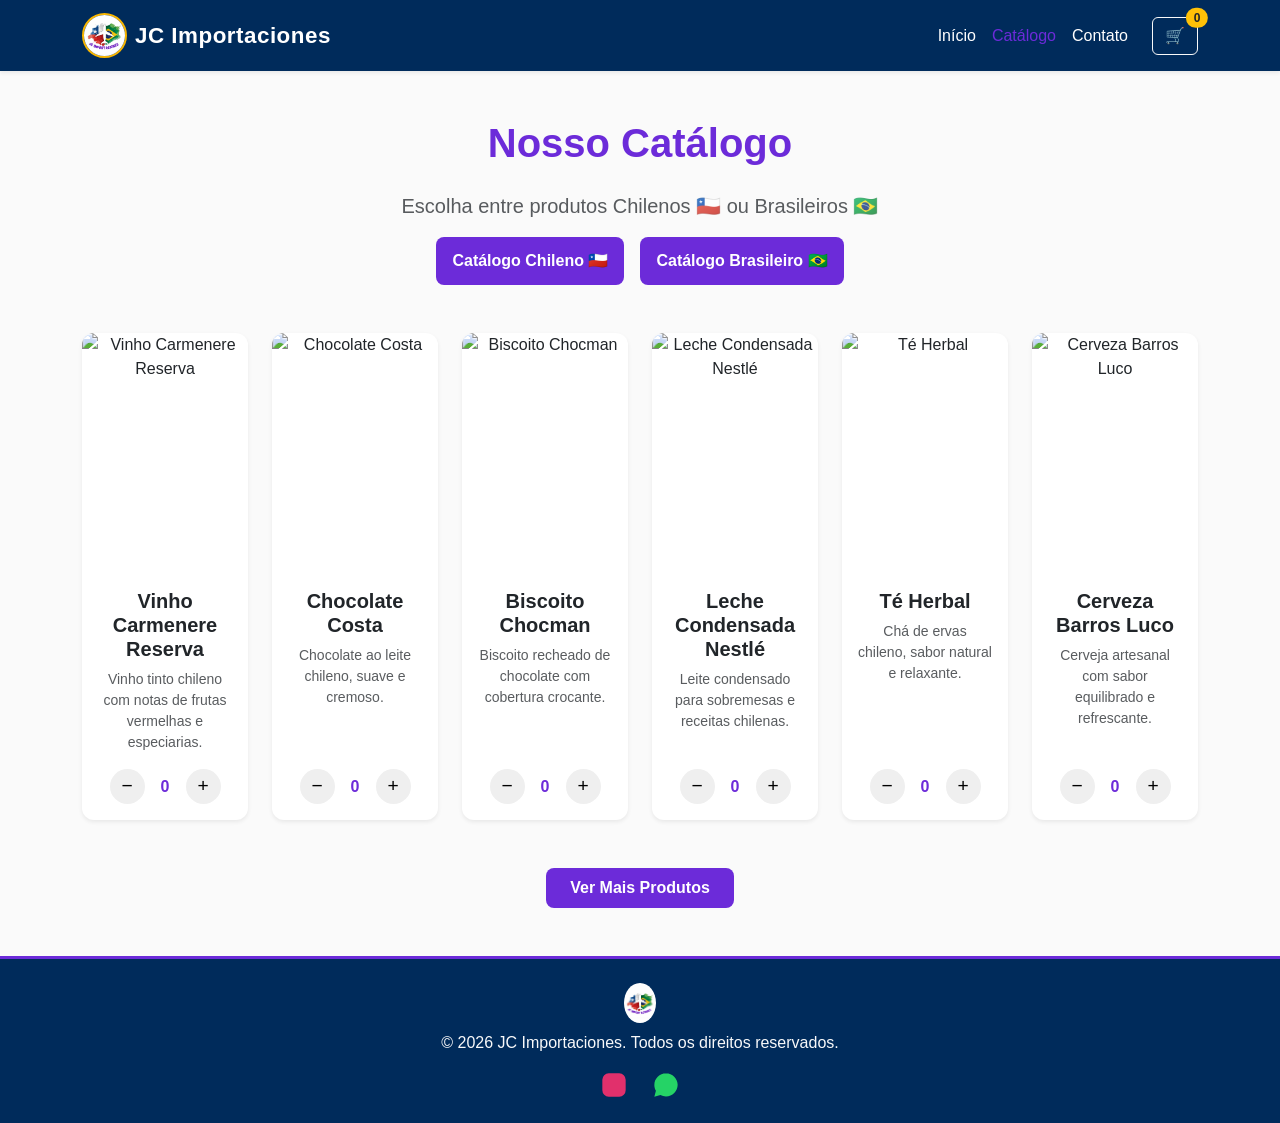
==== catalogo.html @ a4d787ed "Primeira versão do site JC importaciones" ====
<!DOCTYPE html>
<html lang="pt-br">
<head>
  <meta charset="UTF-8">
  <meta name="viewport" content="width=device-width, initial-scale=1.0">
  <title>Catálogo | JC Importaciones</title>
  <meta name="description" content="Catálogo de produtos importados e exportados entre Brasil e Chile. JC Importaciones — confiança, qualidade e logística eficiente.">
  <link href="https://cdn.jsdelivr.net/npm/bootstrap@5.3.3/dist/css/bootstrap.min.css" rel="stylesheet">
  <link rel="stylesheet" href="css/style.css">
  <style>
    /* Botões de quantidade redondos */
    .qtd-plus,
    .qtd-minus {
      width: 35px;
      height: 35px;
      border-radius: 50%;
      border: none;
      display: inline-flex;
      align-items: center;
      justify-content: center;
      font-size: 1.2rem;
      cursor: pointer;
      transition: transform 0.1s;
    }
    .qtd-plus:hover,
    .qtd-minus:hover { transform: scale(1.1); }

    .qtd { display: inline-block; min-width: 25px; text-align: center; }

    /* Badge do card */
    .card-badge {
      position: absolute;
      top: 8px;
      right: 8px;
      background-color: #FFC107;
      color: #000;
      width: 22px;
      height: 22px;
      border-radius: 50%;
      display: flex;
      align-items: center;
      justify-content: center;
      font-size: 0.8rem;
      font-weight: bold;
      pointer-events: none;
    }
    .catalogo-card { position: relative; }
  </style>
</head>
<body>

  <!-- NAVBAR -->
  <nav class="navbar navbar-expand-lg navbar-dark bg-azul shadow-sm sticky-top">
    <div class="container">
      <a class="navbar-brand d-flex align-items-center" href="index.html">
        <img src="img/JC importaciones.jpeg" alt="JC Imports" height="45" class="me-2 logo-redondo">
        <strong>JC Importaciones</strong>
      </a>
      <button class="navbar-toggler" type="button" data-bs-toggle="collapse" data-bs-target="#navbarNav">
        <span class="navbar-toggler-icon"></span>
      </button>
      <div class="collapse navbar-collapse" id="navbarNav">
        <ul class="navbar-nav ms-auto align-items-center">
          <li class="nav-item"><a class="nav-link" href="index.html">Início</a></li>
          <li class="nav-item"><a class="nav-link active" href="catalogo.html">Catálogo</a></li>
          <li class="nav-item"><a class="nav-link" href="contato.html">Contato</a></li>
          <li class="nav-item">
            <button class="btn btn-outline-light ms-3 position-relative" id="abrirCarrinho" data-bs-toggle="modal" data-bs-target="#modalCarrinho">
              🛒
              <span class="position-absolute top-0 start-100 translate-middle badge rounded-pill bg-warning text-dark" id="cartCount">0</span>
            </button>
          </li>
        </ul>
      </div>
    </div>
  </nav>

  <!-- CATÁLOGO -->
  <section class="py-5 bg-fundo text-center">
    <div class="container">
      <h1 class="text-roxo mb-4 fw-bold">Nosso Catálogo</h1>
      <p class="lead text-muted">Escolha entre produtos <strong>Chilenos 🇨🇱</strong> ou <strong>Brasileiros 🇧🇷</strong></p>
      <div class="d-flex justify-content-center gap-3 mb-4">
        <button id="btnChile" class="btn btn-amarelo px-3">Catálogo Chileno 🇨🇱</button>
        <button id="btnBrasil" class="btn btn-amarelo px-3">Catálogo Brasileiro 🇧🇷</button>
      </div>
      <div id="catalogo" class="row mt-4 g-4"></div>
      <div class="mt-5">
        <button id="verMais" class="btn btn-amarelo px-4 py-2" style="display:none;">Ver Mais Produtos</button>
      </div>
    </div>
  </section>

  <!-- MODAL CARRINHO -->
  <div class="modal fade" id="modalCarrinho" tabindex="-1" aria-labelledby="modalCarrinhoLabel" aria-hidden="true">
    <div class="modal-dialog modal-dialog-centered modal-lg">
      <div class="modal-content">
        <div class="modal-header bg-azul text-light">
          <h5 class="text-roxo mb-4 fw-bold" id="modalCarrinhoLabel">🛒 Seu Carrinho</h5>
          <button type="button" class="btn-close btn-close-white" data-bs-dismiss="modal" aria-label="Fechar"></button>
        </div>
        <div class="modal-body">
          <div id="cartItems"></div>
          <p class="text-muted mt-3" id="emptyCartMsg">Seu carrinho está vazio.</p>
        </div>
        <div class="modal-footer d-flex justify-content-between">
          <div><strong>Total de Itens:</strong> <span id="cartTotalItens">0</span></div>
          <div>
            <button id="limparCarrinho" class="btn btn-secondary">Limpar</button>
            <button id="sendWhatsapp" class="btn btn-amarelo">Enviar pelo WhatsApp</button>
          </div>
        </div>
      </div>
    </div>
  </div>

  <!-- FOOTER -->
  <footer class="text-center py-4 bg-azul text-light">
    <img src="img/JC importaciones.jpeg" alt="JC Imports" height="40" class="mb-2 logo-redondo"><br>
    <p class="mb-2">&copy; <span id="currentYear"></span> JC Importaciones. Todos os direitos reservados.</p>
    <div class="d-flex justify-content-center gap-4 mt-3">
      <a href="https://www.instagram.com/jc.importacionesbr" target="_blank" aria-label="Instagram" style="text-decoration:none;">
        <svg xmlns="http://www.w3.org/2000/svg" width="28" height="28" viewBox="0 0 24 24">
          <path fill="#E1306C" d="M7.5 2h9A5.5 5.5 0 0 1 22 7.5v9A5.5 5.5 0 0 1 16.5 22h-9A5.5 5.5 0 0 1 2 16.5v-9A5.5 5.5 0 0 1 7.5 2z"/>
        </svg>
      </a>
      <a href="https://wa.me/56992087336" target="_blank" aria-label="WhatsApp" style="text-decoration:none;">
        <svg xmlns="http://www.w3.org/2000/svg" width="28" height="28" viewBox="0 0 24 24">
          <path fill="#25D366" d="M12.01 2c-5.5 0-10 4.48-10 9.99c0 1.76.46 3.46 1.34 4.98L2 22l5.22-1.37c1.43.78 3.05 1.19 4.78 1.19c5.5 0 10-4.48 10-9.99s-4.5-10-10-10z"/>
        </svg>
      </a>
    </div>
  </footer>

  <!-- SCRIPT -->
  <script>
    document.getElementById("currentYear").textContent = new Date().getFullYear();

    const container = document.getElementById('catalogo');
    const botao = document.getElementById('verMais');
    const btnChile = document.getElementById('btnChile');
    const btnBrasil = document.getElementById('btnBrasil');

    const cartCount = document.getElementById('cartCount');
    const cartItemsEl = document.getElementById('cartItems');
    const cartTotalItens = document.getElementById('cartTotalItens');
    const limparCarrinhoBtn = document.getElementById('limparCarrinho');
    const sendWhatsappBtn = document.getElementById('sendWhatsapp');
    const emptyCartMsg = document.getElementById('emptyCartMsg');

    let produtos = [];
    let exibidos = 0;
    const porPagina = 6;
    let catalogoAtual = "js/produtos-chile.json";

    let carrinho = JSON.parse(localStorage.getItem('jc_carrinho') || '[]');

    function atualizarContador() {
      const total = carrinho.reduce((s, i) => s + i.quantidade, 0);
      cartCount.textContent = total;
    }

    function salvarCarrinho() {
      localStorage.setItem('jc_carrinho', JSON.stringify(carrinho));
      atualizarContador();
    }

    function atualizarQuantidadeCard(id, quantidade) {
      const qtdEl = document.getElementById(`qtd-${id}`);
      if(qtdEl) qtdEl.textContent = quantidade;
    }

    function atualizarBadge(id, quantidade){
      const badge = document.getElementById(`badge-${id}`);
      if(badge) badge.style.display = quantidade > 0 ? 'flex' : 'none';
    }

    function adicionarAoCarrinho(prod) {
      const existe = carrinho.find(i => String(i.id) === String(prod.id));
      if (existe) existe.quantidade++;
      else carrinho.push({ id: prod.id, nome: prod.nome, imagem: prod.imagem, quantidade: 1 });
      salvarCarrinho();
      renderCarrinho();
      const qtd = carrinho.find(i => i.id === prod.id).quantidade;
      atualizarQuantidadeCard(prod.id, qtd);
      atualizarBadge(prod.id, qtd);
    }

    function removerDoCarrinho(prod) {
      const index = carrinho.findIndex(i => String(i.id) === String(prod.id));
      if(index > -1){
        if(carrinho[index].quantidade > 1) carrinho[index].quantidade--;
        else carrinho.splice(index, 1);
        salvarCarrinho();
        renderCarrinho();
        const qtd = carrinho.find(i => i.id === prod.id)?.quantidade || 0;
        atualizarQuantidadeCard(prod.id, qtd);
        atualizarBadge(prod.id, qtd);
      }
    }

    function renderCarrinho() {
      cartItemsEl.innerHTML = '';
      if (carrinho.length === 0) {
        emptyCartMsg.style.display = 'block';
        cartTotalItens.textContent = 0;
        return;
      }
      emptyCartMsg.style.display = 'none';
      carrinho.forEach(item => {
        const div = document.createElement('div');
        div.className = 'd-flex align-items-center justify-content-between border-bottom py-2';
        div.innerHTML = `
          <div class="d-flex align-items-center">
            <img src="${item.imagem}" alt="${item.nome}" width="50" class="me-2 rounded">
            <div>
              <h6 class="mb-0">${item.nome}</h6>
              <small class="text-muted">Qtd: ${item.quantidade}</small>
            </div>
          </div>
          <div>
            <button class="btn btn-sm btn-outline-danger remove-item" data-id="${item.id}">🗑️</button>
          </div>`;
        cartItemsEl.appendChild(div);
      });
      cartTotalItens.textContent = carrinho.reduce((s, i) => s + i.quantidade, 0);
      atualizarContador();
    }

    function mostrarMais() {
      const total = exibidos + porPagina;
      const lista = produtos.slice(exibidos, total);
      lista.forEach(p => {
        const col = document.createElement('div');
        col.className = "col-6 col-md-4 col-lg-3 col-xl-2";
        col.innerHTML = `
          <div class="card catalogo-card h-100 border-0 shadow-sm">
            <img src="${p.imagem}" alt="${p.nome}" class="img-fluid produto-img">
            <div class="card-body d-flex flex-column">
              <h5 class="card-title text-azul fw-semibold">${p.nome}</h5>
              <p class="card-text text-muted small mb-3">${p.descricao}</p>
              <div class="mt-auto d-flex justify-content-center align-items-center gap-2">
                <button class="qtd-minus btn-roxo" data-id="${p.id}">−</button>
                <span class="qtd text-roxo fw-bold" id="qtd-${p.id}">0</span>
                <button class="qtd-plus btn-roxo" data-id="${p.id}">+</button>
              </div>
            </div>
          </div>`;
        container.appendChild(col);

        // badge
        const badge = document.createElement('div');
        badge.className = 'card-badge';
        badge.id = `badge-${p.id}`;
        badge.style.display = 'none';
        badge.textContent = '🛒';
        col.querySelector('.card').appendChild(badge);

        // Atualiza quantidade do card caso já esteja no carrinho
        const itemCarrinho = carrinho.find(i => i.id === p.id);
        if(itemCarrinho){
          atualizarQuantidadeCard(p.id, itemCarrinho.quantidade);
          atualizarBadge(p.id, itemCarrinho.quantidade);
        }
      });
      exibidos = total;
      botao.style.display = exibidos >= produtos.length ? 'none' : 'inline-block';
    }

    botao.addEventListener('click', mostrarMais);

    async function carregarProdutos() {
      try {
        botao.style.display = 'none';
        container.innerHTML = '<div class="col-12 text-center py-5">Carregando produtos...</div>';
        const resposta = await fetch(catalogoAtual);
        produtos = await resposta.json();
        exibidos = 0;
        container.innerHTML = '';
        mostrarMais();
      } catch (e) {
        console.error("Erro ao carregar produtos:", e);
        container.innerHTML = '<div class="col-12 text-center text-danger py-4">Erro ao carregar produtos.</div>';
      }
    }

    btnChile.addEventListener('click', () => {
      catalogoAtual = "js/produtos-chile.json";
      btnChile.classList.add("active");
      btnBrasil.classList.remove("active");
      carregarProdutos();
    });

    btnBrasil.addEventListener('click', () => {
      catalogoAtual = "js/produtos-brasil.json";
      btnBrasil.classList.add("active");
      btnChile.classList.remove("active");
      carregarProdutos();
    });

    document.addEventListener('click', function(e){
      const id = e.target.dataset.id;
      const prod = produtos.find(x => String(x.id) === String(id));
      if (!prod) return;

      if(e.target.classList.contains('qtd-plus')) adicionarAoCarrinho(prod);
      if(e.target.classList.contains('qtd-minus')) removerDoCarrinho(prod);
      if(e.target.classList.contains('remove-item')){
        carrinho = carrinho.filter(i => String(i.id) !== String(id));
        salvarCarrinho();
        renderCarrinho();
        atualizarQuantidadeCard(id, 0);
        atualizarBadge(id, 0);
      }
    });

    limparCarrinhoBtn.addEventListener('click', () => {
      if (!confirm('Deseja limpar todo o carrinho?')) return;
      carrinho = [];
      salvarCarrinho();
      renderCarrinho();
      produtos.forEach(p => {
        atualizarQuantidadeCard(p.id, 0);
        atualizarBadge(p.id, 0);
      });
    });

    sendWhatsappBtn.addEventListener('click', () => {
      if (carrinho.length === 0) { alert('Seu carrinho está vazio.'); return; }
      const lines = carrinho.map(i => `- ${i.quantidade}x ${i.nome}`);
      const mensagem = `Olá! Gostaria de fazer um pedido:%0A${encodeURIComponent(lines.join('%0A'))}%0A%0AEnviado via JC Importaciones`;
      const numero = '56992087336';
      window.open(`https://wa.me/${numero}?text=${mensagem}`, '_blank');
    });

    salvarCarrinho();
    carregarProdutos();
  </script>
  <script src="https://cdn.jsdelivr.net/npm/bootstrap@5.3.3/dist/js/bootstrap.bundle.min.js"></script>
</body>
</html>
---- css/style.css ----
:root {
  --roxo: #6C2BD9;
  --roxo-escuro: #4A0E9E;
  --azul: #002B5B;
  --amarelo: #F7B500;
  --fundo: #FAFAFA;
  --texto: #1E1E1E;
}

/* ------------------- GERAL ------------------- */
body {
  font-family: 'Poppins', sans-serif;
  background-color: var(--fundo);
  color: var(--texto);
  margin: 0;
  padding: 0;
  scroll-behavior: smooth;
}

h1, h2, h3, h4, h5 {
  font-weight: 600;
}

a {
  text-decoration: none;
}

/* ------------------- NAVBAR ------------------- */
.navbar {
  background-color: var(--azul);
  box-shadow: 0 2px 6px rgba(0, 0, 0, 0.2);
}

.navbar-brand strong {
  color: #fff;
  font-size: 1.4rem;
  font-weight: 700;
  letter-spacing: 0.5px;
  transition: color 0.3s ease;
}

/* COR AO PASSAR O MOUSE */
.navbar-brand:hover strong {
  color: var(--roxo);
}


.nav-link {
  color: #fff !important;
  font-weight: 500;
  transition: 0.3s;
}

.nav-link:hover,
.nav-link.active {
  color: var(--roxo) !important;
}
.navbar-brand img {
  border-radius: 50%;
  object-fit: cover;
  width: 45px;
  height: 45px;
  border: 2px solid var(--amarelo); /* borda dourada pra destacar */
}

.navbar-brand img:hover {
  transform: scale(1.1);
  transition: transform 0.3s ease;
}

/* ------------------- HERO ------------------- */
.hero {
  background: 
    linear-gradient(rgba(0, 43, 91, 0.5), rgba(108, 43, 217, 0.5)),
    url("../img/JC importaciones.jpeg") center center/cover no-repeat;
  height: 85vh;
  display: flex;
  justify-content: center;
  align-items: center;
  text-align: center;
  color: white;
  background-attachment: fixed;
  position: relative;
}

.hero::after {
  content: "";
  position: absolute;
  inset: 0;
  background: rgba(0, 0, 0, 0.35);
}

.hero .container {
  position: relative;
  z-index: 2;
}

.hero h1 {
  color: var(--roxo);
  font-weight: 700;
  text-shadow: 2px 2px 6px rgba(0, 0, 0, 0.6);
}

.hero p {
  color: #f3f3f3;
  max-width: 700px;
  margin: 15px auto 0;
  text-shadow: 1px 1px 4px rgba(0, 0, 0, 0.4);
}

.btn-amarelo {
  background-color: var(--roxo);
  color: white;
  border: none;
  padding: 12px 28px;
  border-radius: 8px;
  font-weight: 600;
  transition: all 0.3s ease;
}

.btn-amarelo:hover {
  background-color: var(--roxo-escuro);
  transform: scale(1.05);
}

/* SEÇÃO SERVIÇOS */
.bg-fundo {
  background-color: var(--fundo);
}

.card-servico {
  background-color: #ffffff;
  border-radius: 16px;
  transition: all 0.3s ease;
}

.card-servico:hover {
  transform: translateY(-6px);
  box-shadow: 0 8px 20px rgba(0,0,0,0.15);
}

.card-servico .card-title {
  color: var(--roxo);
  font-weight: 600;
}

.card-servico .card-text {
  color: var(--texto);
  line-height: 1.6;
}

/* LOGO REDONDO */
.logo-redondo {
  border-radius: 50%;
}

/* COR PERSONALIZADA */
.text-roxo {
  color: var(--roxo);
}

/* CATÁLOGO */
.catalogo-card {
  transition: all 0.3s ease;
  border-radius: 12px;
  overflow: hidden;
}

.catalogo-card img {
  height: 240px;
  object-fit: cover;
}

.catalogo-card:hover {
  transform: translateY(-6px);
  box-shadow: 0 8px 20px rgba(0, 0, 0, 0.15);
}

.bg-fundo {
  background-color: var(--fundo);
}

/* ------------------- CONTATO ------------------- */
.btn-contato {
  width: 220px;
  height: 60px;
  border-radius: 12px;
  font-weight: 600;
  text-transform: uppercase;
  color: #fff;
  box-shadow: 0 4px 10px rgba(0, 0, 0, 0.15);
  transition: all 0.3s ease;
  display: flex;
  align-items: center;
  justify-content: center;
}

.btn-wpp {
  background-color: #25D366;
}

.btn-wpp svg path {
  fill: #fff;
}

.btn-wpp:hover {
  background-color: #1eb653;
  transform: translateY(-3px);
}

.btn-insta {
  background: linear-gradient(45deg, #6C2BD9, #dd2a7b, #8134af, #515bd4);
}

.btn-insta svg path {
  fill: #fff;
}

.btn-insta:hover {
  opacity: 0.9;
  transform: translateY(-3px);
}

/* ------------------- FOOTER ------------------- */
footer {
  background-color: var(--azul);
  color: white;
  border-top: 3px solid var(--roxo);
  padding-top: 30px;
  padding-bottom: 20px;
}

footer img {
  border-radius: 8px;
  transition: transform 0.2s ease-in-out;
}

footer img:hover {
  transform: scale(1.15);
}

footer a svg {
  transition: transform 0.2s ease-in-out;
}

footer a svg:hover {
  transform: scale(1.15);
}

/* ------------------- RESPONSIVO ------------------- */
@media (max-width: 768px) {
  .hero {
    height: 70vh;
    background-attachment: scroll;
  }

  .hero h1 {
    font-size: 2rem;
  }

  .hero p {
    font-size: 1rem;
  }

  .btn-contato {
    width: 90%;
  }

/* ------------------- CATÁLOGO RESPONSIVO OTIMIZADO ------------------- */

/* Imagens do catálogo — responsivas e uniformes */
.produto-img {
  width: 100%;
  height: 220px;
  object-fit: cover;
  border-top-left-radius: 12px;
  border-top-right-radius: 12px;
}

/* Efeito de destaque nos cards */
.catalogo-card {
  border-radius: 12px;
  overflow: hidden;
  transition: all 0.3s ease;
}

.catalogo-card:hover {
  transform: translateY(-5px);
  box-shadow: 0 8px 20px rgba(108, 43, 217, 0.25);
}

/* Títulos e textos dentro do catálogo */
.catalogo-card .card-title {
  color: var(--roxo);
  font-weight: 600;
}

.catalogo-card .card-text {
  color: var(--texto);
  font-size: 0.95rem;
}

/* Botão "Ver mais" */
.btn-amarelo {
  background-color: var(--roxo);
  color: white;
  font-weight: 600;
  border-radius: 10px;
  padding: 10px 28px;
  transition: all 0.3s ease;
}

.btn-amarelo:hover {
  background-color: var(--roxo-escuro);
  transform: scale(1.05);
}
/* GRID PERSONALIZADO PARA 5 ITENS NO DESKTOP */
@media (min-width: 1200px) {
  .col-xl-custom {
    flex: 0 0 20%;
    max-width: 20%;
  }
}

/* Ajuste visual extra para não colar nas laterais */
.catalogo-grid {
  justify-content: center;
}
/* ====== CARRINHO FLOUTANTE E MODAL (adicionar no style.css) ====== */
.cart-float{
  position: fixed;
  right: 20px;
  bottom: 22px;
  background: var(--roxo);
  color: #fff;
  border: none;
  border-radius: 999px;
  width: 64px;
  height: 64px;
  display: flex;
  align-items: center;
  justify-content: center;
  box-shadow: 0 10px 30px rgba(0,0,0,0.2);
  z-index: 1200;
  cursor: pointer;
}

.cart-icon{ font-size: 22px; line-height:1; }
.cart-count{
  position: absolute;
  top: 6px;
  right: 6px;
  background: #fff;
  color: var(--roxo);
  font-weight:700;
  width: 22px;
  height: 22px;
  display: inline-flex;
  align-items:center;
  justify-content:center;
  border-radius:50%;
  font-size:12px;
  box-shadow: 0 3px 8px rgba(0,0,0,0.15);
}

/* Modal */
.cart-modal{ display:none; position:fixed; inset:0; z-index:1300; }
.cart-modal[aria-hidden="false"]{ display:block; }

.cart-modal-backdrop{
  position:absolute; inset:0; background:rgba(0,0,0,0.5);
  backdrop-filter: blur(2px);
}

.cart-modal-content{
  position:relative;
  width: min(720px, 96%);
  max-height: 85vh;
  margin: 6vh auto;
  background: #fff;
  border-radius: 12px;
  overflow:auto;
  box-shadow: 0 18px 50px rgba(0,0,0,0.35);
  padding: 18px;
}

.cart-modal-header{
  display:flex;
  align-items:center;
  justify-content:space-between;
  border-bottom:1px solid rgba(0,0,0,0.06);
  padding-bottom: 12px;
}

.cart-modal-header h5{ margin:0; color:var(--roxo); font-weight:700; }
.cart-items{ padding: 12px 0; }

/* item */
.cart-item{
  display:flex;
  gap:12px;
  align-items:center;
  padding:10px 0;
  border-bottom:1px solid rgba(0,0,0,0.05);
}

.cart-item img{
  width:64px;
  height:64px;
  object-fit:cover;
  border-radius:8px;
  border:1px solid rgba(0,0,0,0.06);
}

.cart-item .meta{ flex:1; text-align:left; }
.cart-item .meta h6{ margin:0 0 6px 0; font-size:1rem; color:var(--texto); }
.cart-item .meta .qtd{ font-size:0.95rem; color:#666; }

.cart-item .controls{
  display:flex;
  gap:6px;
  align-items:center;
}

.cart-item .controls button{
  min-width:36px;
  height:36px;
  border-radius:8px;
  border: none;
  background: var(--roxo);
  color: #fff;
  cursor:pointer;
}

.cart-item .controls .remove{
  background: transparent;
  color: #c33;
  border:1px solid rgba(0,0,0,0.06);
  padding:6px 8px;
}

.cart-footer{
  display:flex;
  gap:12px;
  align-items:center;
  justify-content:space-between;
  margin-top:14px;
  padding-top:12px;
  border-top:1px solid rgba(0,0,0,0.06);
}

.cart-actions button{ min-width:140px; }

@media (max-width:600px){
  .cart-modal-content{ margin: 4vh 10px; padding:12px; }
  .cart-item img{ width:56px; height:56px; }
  .cart-float{ width:56px; height:56px; }
}

/* === Estilos Roxos Modernos para Botões e Texto === */
.btn-roxo {
  background-color: #6f42c1;
  color: white;
  border: none;
  border-radius: 8px;
  font-weight: 600;
  transition: 0.3s ease;
}

.btn-roxo:hover {
  background-color: #5b32a1;
  transform: translateY(-2px);
}

.btn-outline-roxo {
  border: 2px solid #6f42c1;
  color: #6f42c1;
  border-radius: 8px;
  font-weight: 600;
  transition: 0.3s ease;
}

.btn-outline-roxo:hover {
  background-color: #6f42c1;
  color: white;
  transform: translateY(-2px);
}

.text-roxo {
  color: #6f42c1 !important;
}

.catalogo-card {
  transition: transform 0.2s ease, box-shadow 0.2s ease;
}
.catalogo-card:hover {
  transform: translateY(-5px);
  box-shadow: 0 8px 16px rgba(0,0,0,0.1);
}

.card-badge {
  position: absolute;
  top: 8px;
  right: 8px;
  background-color: #6f42c1;
  color: #000;
  width: 22px;
  height: 22px;
  border-radius: 50%;
  display: flex;
  align-items: center;
  justify-content: center;
  font-size: 0.8rem;
  font-weight: bold;
  pointer-events: none;
}
.catalogo-card { position: relative; }

/* ====== BOTÕES DE QUANTIDADE ====== */
.qtd-plus, .qtd-minus {
  background-color: var(--roxo); /* fundo roxo */
  color: #fff;                    /* texto branco */
}

.qtd-plus:hover, .qtd-minus:hover {
  background-color: var(--roxo-escuro); /* hover mais escuro */
}

/* ====== BADGE DO CARD ====== */
.card-badge {
  background-color: var(--roxo);
  color: #fff;
}

/* ====== BOTÕES DO MODAL ====== */
#modalCarrinho .btn-amarelo {
  background-color: var(--amarelo); /* fundo amarelo */
  color: #000;                       /* texto preto */
}

#modalCarrinho .btn-amarelo:hover {
  background-color: var(--roxo);    /* hover roxo */
  color: #fff;
}

/* ====== BOTÕES DE REMOVER NO CARRINHO ====== */
.cart-item .controls button {
  background-color: var(--roxo);
  color: #fff;
}

.cart-item .controls button:hover {
  background-color: var(--roxo-escuro);
}



}
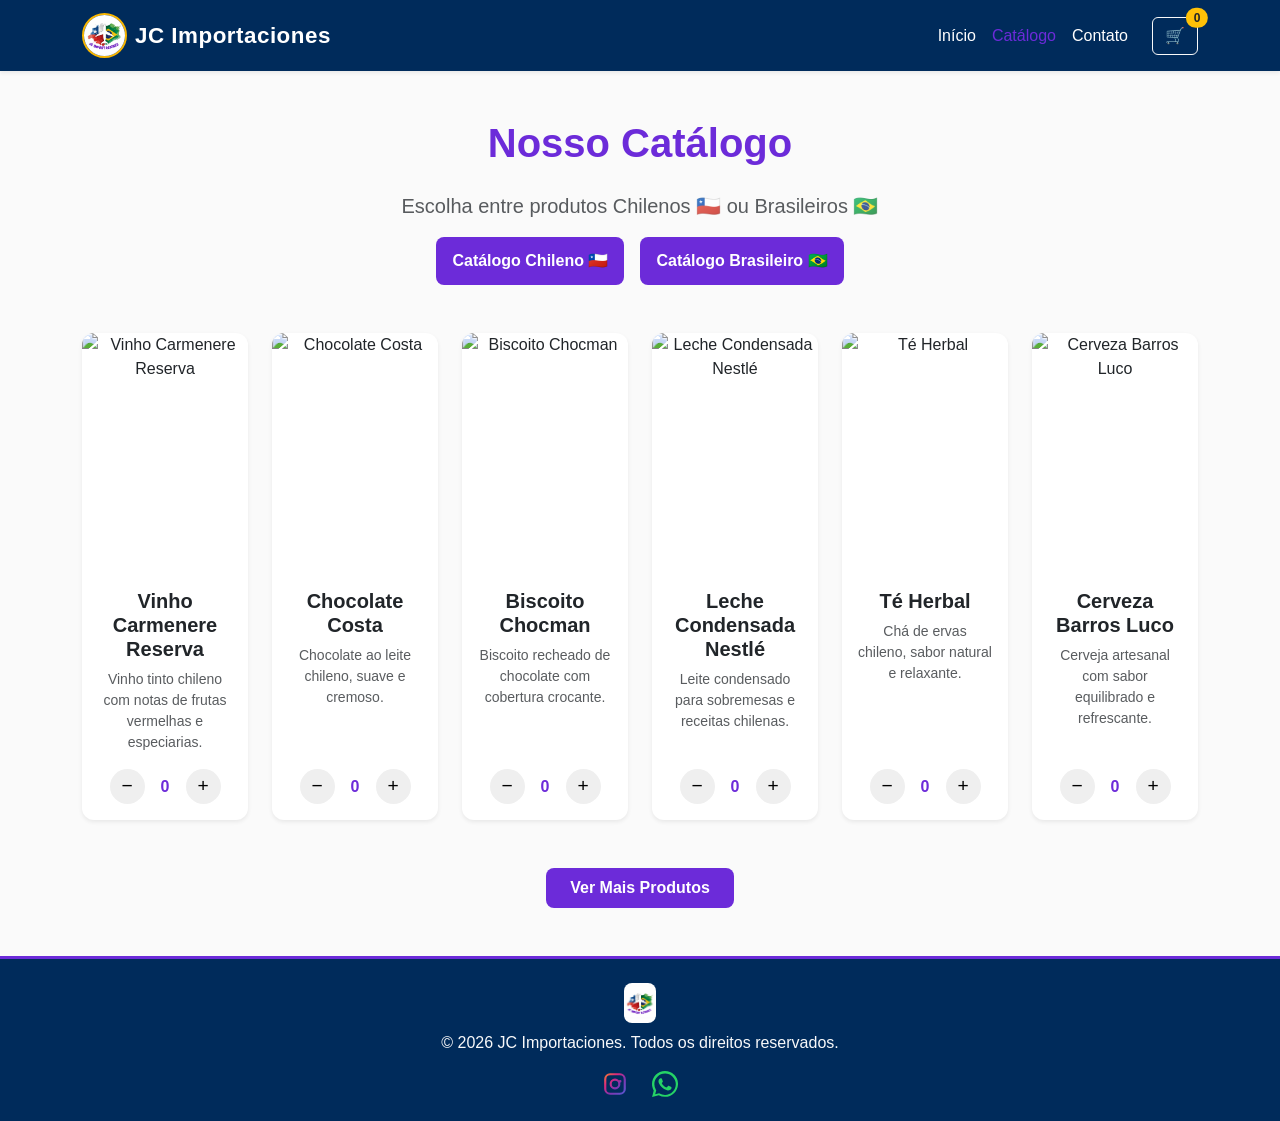
==== commit c41a1164: "Update catalogo.html" ====
--- a/catalogo.html
+++ b/catalogo.html
@@ -116,22 +116,35 @@
 
   <!-- FOOTER -->
   <footer class="text-center py-4 bg-azul text-light">
-    <img src="img/JC importaciones.jpeg" alt="JC Imports" height="40" class="mb-2 logo-redondo"><br>
+    <img src="img/JC importaciones.jpeg" alt="JC Imports" height="40" class="mb-2"><br>
     <p class="mb-2">&copy; <span id="currentYear"></span> JC Importaciones. Todos os direitos reservados.</p>
+  
     <div class="d-flex justify-content-center gap-4 mt-3">
-      <a href="https://www.instagram.com/jc.importacionesbr" target="_blank" aria-label="Instagram" style="text-decoration:none;">
-        <svg xmlns="http://www.w3.org/2000/svg" width="28" height="28" viewBox="0 0 24 24">
-          <path fill="#E1306C" d="M7.5 2h9A5.5 5.5 0 0 1 22 7.5v9A5.5 5.5 0 0 1 16.5 22h-9A5.5 5.5 0 0 1 2 16.5v-9A5.5 5.5 0 0 1 7.5 2z"/>
+      <!-- Instagram colorido -->
+      <a href="https://www.instagram.com/jc.importacionesbr?igsh=YW11eTlzNDd0ZGFo" target="_blank" aria-label="Instagram" style="text-decoration:none;">
+        <svg xmlns="http://www.w3.org/2000/svg" width="26" height="26" viewBox="0 0 24 24">
+          <defs>
+            <linearGradient id="ig-gradient" x1="0%" y1="0%" x2="100%" y2="100%">
+              <stop offset="0%" stop-color="#f58529"/>
+              <stop offset="30%" stop-color="#dd2a7b"/>
+              <stop offset="60%" stop-color="#8134af"/>
+              <stop offset="100%" stop-color="#515bd4"/>
+            </linearGradient>
+          </defs>
+          <path fill="url(#ig-gradient)"
+            d="M7.5 2h9A5.5 5.5 0 0 1 22 7.5v9A5.5 5.5 0 0 1 16.5 22h-9A5.5 5.5 0 0 1 2 16.5v-9A5.5 5.5 0 0 1 7.5 2zm0 2A3.5 3.5 0 0 0 4 7.5v9A3.5 3.5 0 0 0 7.5 20h9a3.5 3.5 0 0 0 3.5-3.5v-9A3.5 3.5 0 0 0 16.5 4h-9zM12 7a5 5 0 1 1 0 10a5 5 0 0 1 0-10zm0 2a3 3 0 1 0 0 6a3 3 0 0 0 0-6zm4.75-.75a1.25 1.25 0 1 1 0 2.5a1.25 1.25 0 0 1 0-2.5z"/>
         </svg>
       </a>
+  
+      <!-- WhatsApp verde -->
       <a href="https://wa.me/56992087336" target="_blank" aria-label="WhatsApp" style="text-decoration:none;">
-        <svg xmlns="http://www.w3.org/2000/svg" width="28" height="28" viewBox="0 0 24 24">
-          <path fill="#25D366" d="M12.01 2c-5.5 0-10 4.48-10 9.99c0 1.76.46 3.46 1.34 4.98L2 22l5.22-1.37c1.43.78 3.05 1.19 4.78 1.19c5.5 0 10-4.48 10-9.99s-4.5-10-10-10z"/>
+        <svg xmlns="http://www.w3.org/2000/svg" width="26" height="26" fill="#25D366" viewBox="0 0 16 16">
+          <path d="M13.601 2.326A7.902 7.902 0 0 0 8.002 0C3.582 0 0 3.582 0 8.002c0 1.409.368 2.784 1.067 3.996L.06 16l4.11-1.08a7.98 7.98 0 0 0 3.832.979h.004c4.42 0 8.002-3.582 8.002-8.002 0-2.137-.832-4.142-2.407-5.671zm-5.6 12.37h-.003a6.613 6.613 0 0 1-3.356-.921l-.24-.143-2.438.642.651-2.374-.156-.244a6.59 6.59 0 0 1-1.005-3.5c0-3.633 2.958-6.591 6.592-6.591 1.761 0 3.416.688 4.66 1.936a6.557 6.557 0 0 1 1.932 4.658c-.001 3.635-2.959 6.592-6.592 6.592zm3.615-4.936c-.197-.099-1.171-.578-1.352-.644-.181-.066-.313-.099-.445.1-.132.197-.511.644-.627.776-.115.132-.231.148-.428.049-.197-.099-.832-.307-1.585-.981-.586-.522-.982-1.166-1.097-1.363-.115-.197-.012-.304.087-.403.089-.088.197-.23.296-.346.099-.115.132-.198.198-.33.066-.132.033-.247-.017-.346-.049-.099-.445-1.07-.61-1.466-.16-.388-.326-.335-.445-.341-.115-.006-.247-.007-.379-.007a.73.73 0 0 0-.528.247c-.182.198-.693.678-.693 1.653 0 .974.71 1.915.81 2.048.099.132 1.395 2.131 3.387 2.988.473.204.84.326 1.127.417.473.151.904.13 1.246.079.38-.056 1.171-.479 1.337-.94.165-.462.165-.857.115-.94-.049-.082-.18-.132-.377-.23z"/>
         </svg>
       </a>
     </div>
   </footer>
-
+  
   <!-- SCRIPT -->
   <script>
     document.getElementById("currentYear").textContent = new Date().getFullYear();
